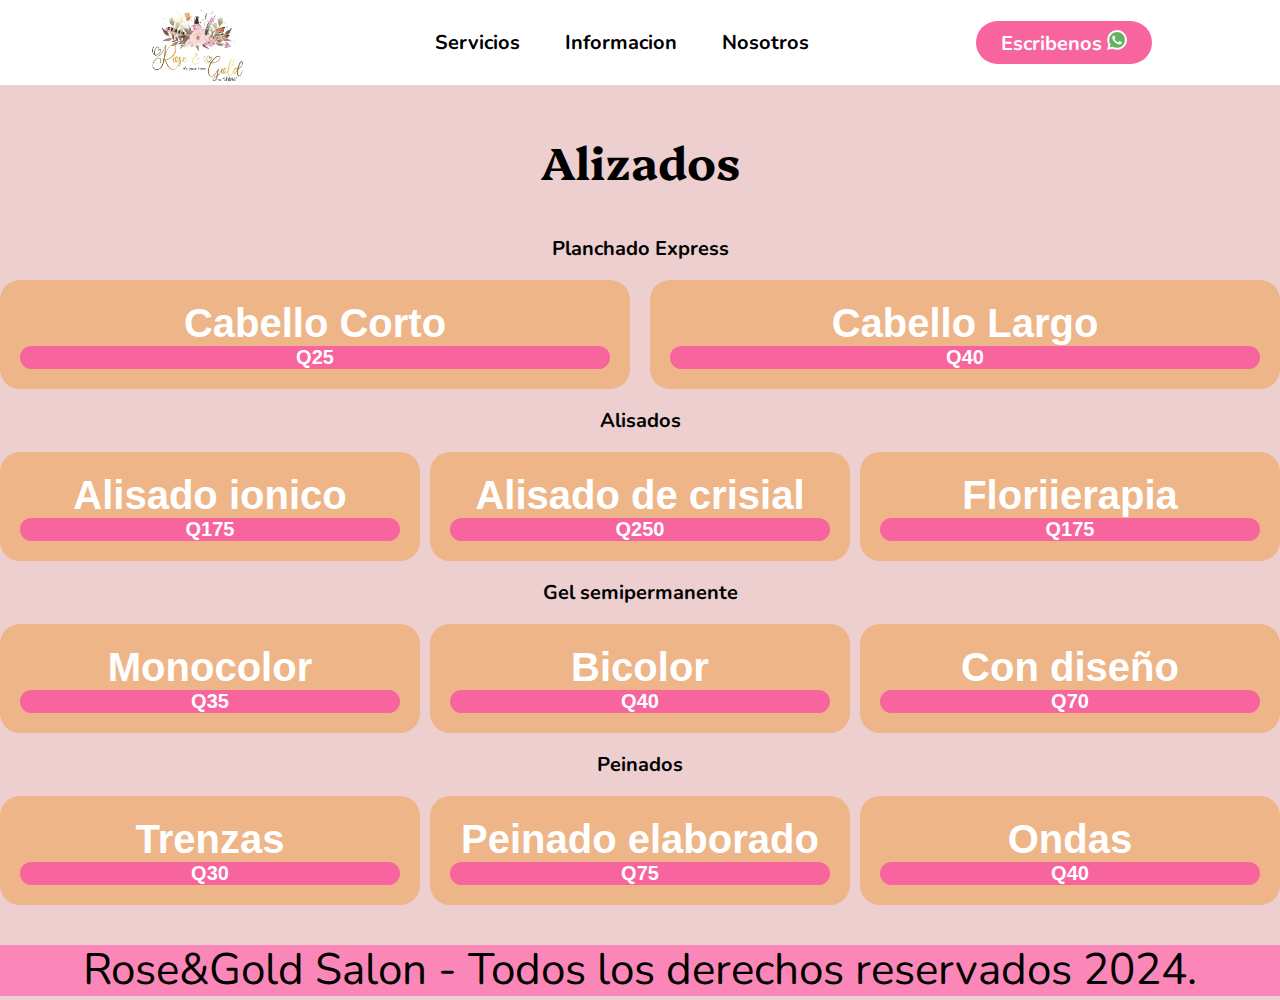
==== alizados.html @ b75afcfd "Add files via upload" ====
<!DOCTYPE html>
<html lang="es">
<head>
    <meta charset="UTF-8">
    <meta name="viewport" content="width=device-width, initial-scale=1.0">
    <title>Rose&Gold</title>
    <link rel="stylesheet" href="css/normalize.css">
    <link rel="stylesheet" href="css/style.css">
</head>
<body>
    <header class="header">
        <div class="logo">
            <img src="img/logo.png" alt="Logo de marca" class="logo">
        </div>
        <nav>
            <ul class="nav-links">
                <li><a href="index.html">Servicios</a></li>
                <li><a href="informacion.html">Informacion</a></li>
                <li><a href="nosotros.html">Nosotros</a></li>
            </ul>
        </nav>
        <a href="https://api.whatsapp.com/send/?phone=+50245018685" class="btn"><button>Escribenos <img src="img/whatsapp.png" class="whatsapp"></button></a>
    </header>
    <div class="titulo">
        <h1>Alizados</h1>
    </div>
    <h2 class="tipos">Planchado Express</h2>
    <div class="grid-express">
        <div class="div-productos">
            <P class="productos">Cabello Corto</P>
            <p class="precio">Q25</p>
        </div>
        <div class="div-productos">
            <p class="productos">Cabello Largo</p>
            <p class="precio">Q40</p>
        </div>
    </div>
    <h2 class="tipos">Alisados</h2>
    <div class="grid-extencionesRuso">
        <div class="div-productos">
            <P class="productos">Alisado ionico</P>
            <p class="precio">Q175</p>
        </div>
        <div class="div-productos">
            <p class="productos">Alisado de crisial</p>
            <p class="precio">Q250</p>
        </div>
        <div class="div-productos">
            <p class="productos">Floriierapia</p>
            <p class="precio">Q175</p>
        </div>
    </div>
    <h2 class="tipos">Gel semipermanente</h2>
    <div class="grid-extencionesRuso">
        <div class="div-productos">
            <P class="productos">Monocolor</P>
            <p class="precio">Q35</p>
        </div>
        <div class="div-productos">
            <p class="productos">Bicolor</p>
            <p class="precio">Q40</p>
        </div>
        <div class="div-productos">
            <p class="productos">Con diseño</p>
            <p class="precio">Q70</p>
        </div>
    </div>
    <h2 class="tipos">Peinados</h2>
    <div class="grid-extencionesRuso">
        <div class="div-productos">
            <P class="productos">Trenzas</P>
            <p class="precio">Q30</p>
        </div>
        <div class="div-productos">
            <p class="productos">Peinado elaborado</p>
            <p class="precio">Q75</p>
        </div>
        <div class="div-productos">
            <p class="productos">Ondas</p>
            <p class="precio">Q40</p>
        </div>
    </div>
    <footer class="footer">
        <p class="footer_texto">Rose&Gold Salon - Todos los derechos reservados 2024.</p>
    </footer>
</body>
</html>
---- css/style.css ----
@import url('https://fonts.googleapis.com/css2?family=Nunito:ital@0;1&display=swap');
@import url('https://fonts.googleapis.com/css2?family=Nunito:ital,wght@0,700;1,700&display=swap');
@import url('https://fonts.googleapis.com/css2?family=Lato:ital,wght@0,100;0,300;0,400;0,700;0,900;1,100;1,300;1,400;1,700;1,900&family=Nunito:ital@0;1&family=Platypi:ital,wght@0,300..800;1,300..800&family=Staatliches&display=swap');

*{
    box-sizing: border-box;
    margin: 0;
    padding: 0;
    font-family: "Nunito", sans-serif;
    font-size: 20px;
}
body{
    background-color: #edcfcf;
}

.header{
    background-color: #fff;
    display: flex;
    justify-content: space-between;
    align-items: center;
    height: 85px;
    padding: 5px 10%;
}

.header .logo{
    cursor: pointer;
}

.logo img{
    height: 7rem;
    width: auto;
    transition: all 0.3s;
}

.header .logo img:hover{
    transform: scale(1.2);
}

.header .nav-links{
    list-style: none;
}

.header .nav-links li{
    display: inline-block;
    padding: 0 20px;
    transition: all 0.3s;
}
.header .nav-links li:hover{
    transform: scale(1.1);
}

.header .nav-links a{
    font-size: 700;
    color: black;
    text-decoration: none;
    font-weight: bold;
}

.header .nav-links li a:hover{
    color: #ece2ae;
}

.header .btn button{
    font-weight: 700;
    color: #fff;
    padding: 9px 25px;
    background: #f8649e;
    border: none;
    border-radius: 50px;
    cursor: pointer;
    transition: all 0.3s ease 0s;
}

.header .btn button:hover{
    background-color: #f5c1d7;
    color: #fff;
    transform: scale(1.2);
}

.titulo h1{
    padding-top: 1rem;
    text-align: center;
    font-family: platypi;
    font-size: 5vh;
}
.grid{
    display: grid;
    grid-template-columns: repeat(2,1fr);
    gap: 4rem;
}
.redes{
    text-align: center;
    align-content: center;
}
.redes img{
    width: 1rem;
}
.redes a {
    text-decoration: none;
    color: #000;
}

.titulo-info{
    font-size: 2rem;
    font-family: Arial, Helvetica, sans-serif;
    text-align: center;
}

.mapa p{
    font-family: Arial, Helvetica, sans-serif;
}

.grid-servicios{
    display: grid;
    grid-template-columns: repeat(4, 1fr);
    column-gap: 1rem;
    padding: 1rem;
    text-align: center;
    align-items: stretch;
}
.servicios-list{
    background-color: #eeb588;
    border-radius: 1rem;
    padding: 1rem;
}
.servicios-list button{
    border: none;
    border-radius: 1rem;
    padding: 0.5rem;
    background-color: #f5c1d7;
}
.servicios-list button{
    font-weight: 700;
    color: #fff;
    padding: 9px 25px;
    background: #f5c1d7;
    border: none;
    border-radius: 50px;
    cursor: pointer;
    transition: all 0.3s ease 0s;
}
.servicios-list button:hover{
    background-color: #f8649e;
    color: #fff;
    transform: scale(1.2);
}
.cursos button{
    font-weight: 700;
    color: #fff;
    padding: 9px 25px;
    background: #fb87b8;
    border: none;
    border-radius: 50px;
    cursor: pointer;
    transition: all 0.3s ease 0s;
}
.cursos button:hover{
    background-color: #ff3a89;
    color: #fff;
    transform: scale(1.2);
}
.servicios-list img{
    width: 15rem;
    border-radius: 2rem;
}
.grid-extencionesVol{
    display: grid;
    grid-template-columns: repeat(5,1fr);
    column-gap: 0.5rem;
}
.extencionesClasica{
    text-align: center;
}
.tipos{
    text-align: center;
    padding: 1rem;
}
.div-productos{
    background-color: #eeb588;
    border-radius: 1rem;
    text-align: center;
    padding: 1rem;
    padding-left: 1rem;

}
.div-productos img{
    width: 10rem;
}
.grid-extencionesRuso{
    display: grid;
    grid-template-columns: repeat(3,1fr);
    column-gap: 0.5rem;
}
.grid-extencionesMega{
    display: grid;
    grid-template-columns: repeat(4,1fr);
    column-gap: 0.5rem;
}
.extras{
    display: grid;
    grid-template-columns: repeat(2,1fr);
    column-gap: 0.5rem;
    padding-top: 2rem;
}
.mega{
    width: 10rem;
    border-radius: 1.5rem;
}
.grid-express{
    display: grid;
    grid-template-columns: repeat(2,1fr);
    column-gap: 1rem;
}

.info{
    padding: 1rem;
    text-align: center;
    align-content: center;
}
.carrera{
    text-align: center;
    padding: 1rem;
}
.foto{
    grid-column: 1 /3;
}
.foto img{
    border-radius: 2rem;
    width: 10rem;
}
.cursos{
    display: flex;
    align-items: stretch;
    column-gap: 5rem;
    justify-content: center;
    padding-top: 3rem;
    text-align: center;
}
.cursosimg{
    width: 15rem;
}
.footer {
    background-color: #fb87b8;
    padding: 1 rem 0;
    margin-top: 2rem;
}

.footer_texto {
    text-align: center;
    font-size: 2.2rem;
}
.whatsapp{
    width: 1rem;
}
.local img{
    width: 15rem;
    border-radius: 2rem;
}
.local{
    grid-column: 1 / 3;
    text-align: center;
}
.productos{
    font-family: Arial, Helvetica, sans-serif;
    font-size: 2rem;
    font-weight: bold;
    color: #fff;
}
.precio{
    font-family: Arial, Helvetica, sans-serif;
    font-size: 1rem;
    font-weight: bold;
    background-color: #f8649e;
    border-radius: 2rem;
    color: #fff;
}
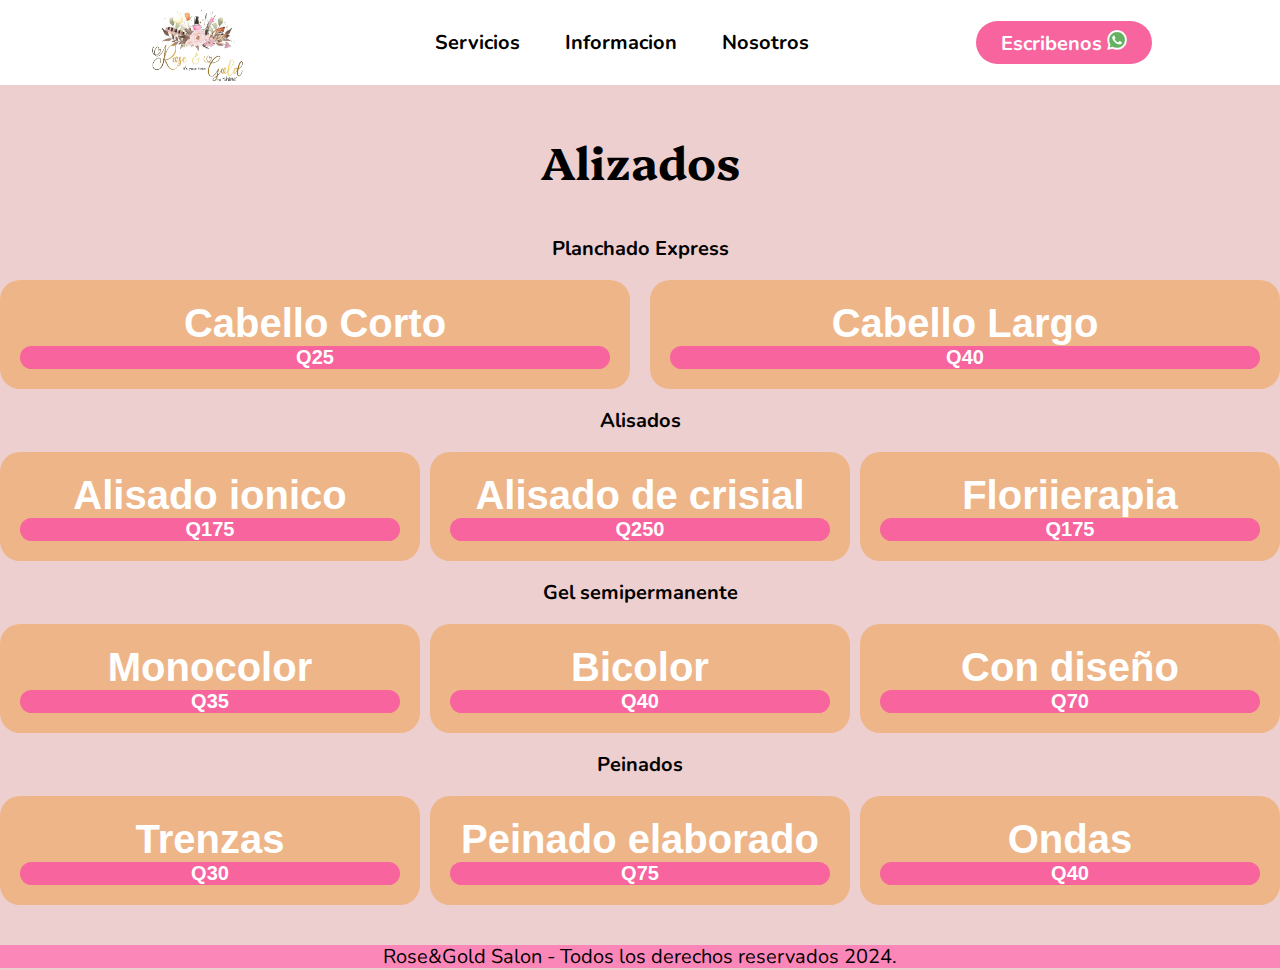
==== commit 90dbbe7d: "Add files via upload" ====
--- a/alizados.html
+++ b/alizados.html
@@ -6,6 +6,7 @@
     <title>Rose&Gold</title>
     <link rel="stylesheet" href="css/normalize.css">
     <link rel="stylesheet" href="css/style.css">
+    <link rel="icon" type="img/png" href="img/logo.png">
 </head>
 <body>
     <header class="header">
@@ -19,7 +20,7 @@
                 <li><a href="nosotros.html">Nosotros</a></li>
             </ul>
         </nav>
-        <a href="https://api.whatsapp.com/send/?phone=+50245018685" class="btn"><button>Escribenos <img src="img/whatsapp.png" class="whatsapp"></button></a>
+        <a href="https://api.whatsapp.com/send/?phone=50245018685" class="btn"><button>Escribenos <img src="img/whatsapp.png" class="whatsapp"></button></a>
     </header>
     <div class="titulo">
         <h1>Alizados</h1>
--- a/css/style.css
+++ b/css/style.css
@@ -241,13 +241,13 @@
 }
 .footer {
     background-color: #fb87b8;
-    padding: 1 rem 0;
+    padding: 0.5 rem 0;
     margin-top: 2rem;
 }
 
 .footer_texto {
     text-align: center;
-    font-size: 2.2rem;
+    font-size: 1rem;
 }
 .whatsapp{
     width: 1rem;
